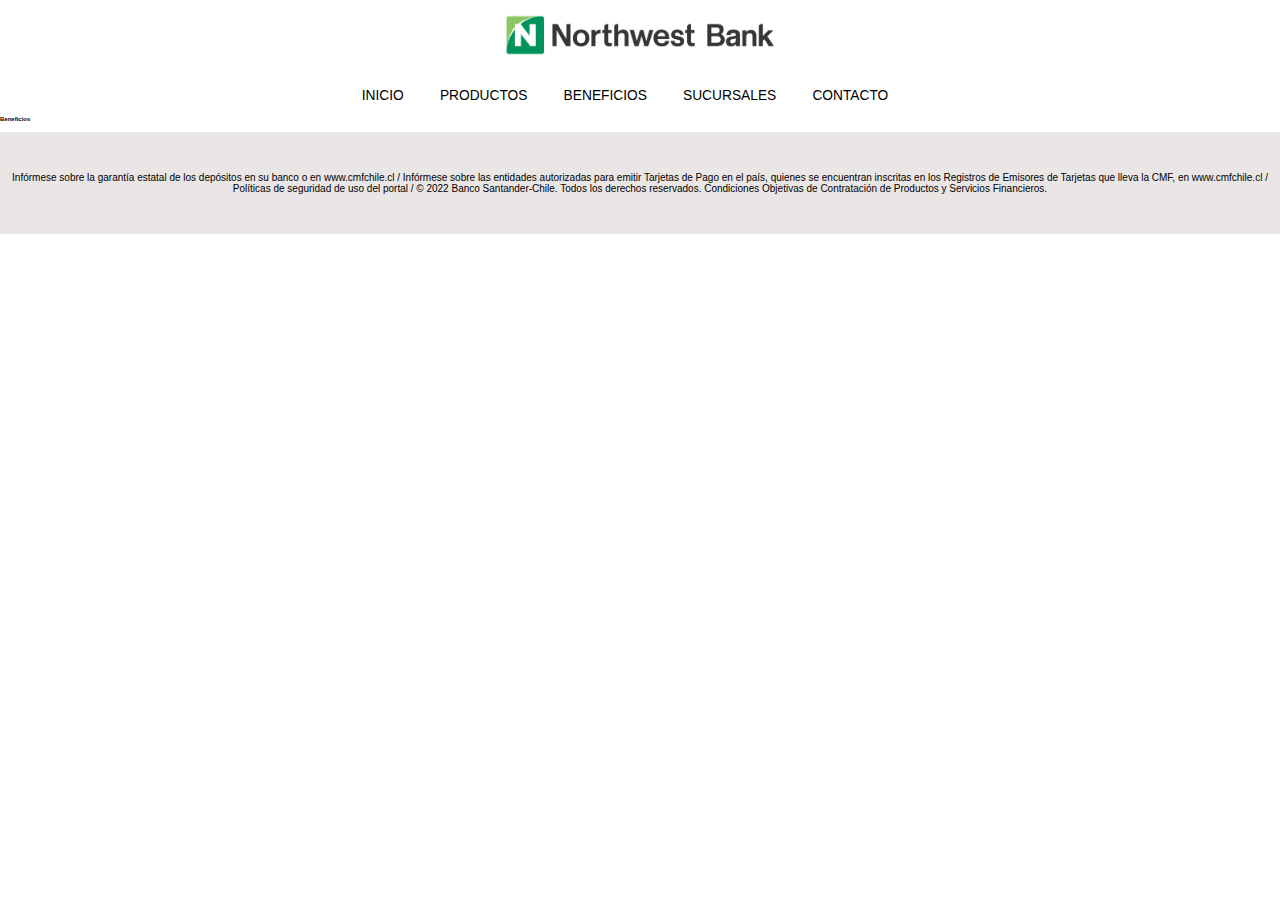
==== pages/beneficios.html @ 35f35f5a "Versión primera entrega" ====
<!DOCTYPE html>
<html lang="en">
<head>
    <meta charset="UTF-8">
    <meta http-equiv="X-UA-Compatible" content="IE=edge">
    <meta name="viewport" content="width=device-width, initial-scale=1.0">
    <title>Beneficios</title>
    <link rel="stylesheet" href="../css/style.css">
    <link rel="shortcut icon" href="../img/icono.png" type="logo">
</head>
<body>
    <a href="beneficios.html">
        <img src="../img/Logo.webp" alt="Logo" class="logo">
    </a>
    <nav>
        <ul class="menu__nav">
            <li>
                <a href="../index.html" class="color">Inicio</a>
            </li>
            
            <li>
                <a href="productos.html" class="color">Productos</a>
            </li>
            <li>
                <a href="beneficios.html" class="color">Beneficios</a>
            </li>
            <li>
                <a href="sucursales.html" class="color">Sucursales</a>
            </li>
            <li>
                <a href="contacto.html" class="color">Contacto</a>
            </li>
        </ul>
    </nav>
    <header>
       
    </header>
    <section>
        <h1>Beneficios</h1>
    </section>
    <footer>
        <p class="terminos">Infórmese sobre la garantía estatal de los depósitos en su banco o en www.cmfchile.cl / Infórmese sobre las entidades autorizadas para emitir Tarjetas de Pago en el país, quienes se encuentran inscritas en los Registros de Emisores de Tarjetas que lleva la CMF, en www.cmfchile.cl / Políticas de seguridad de uso del portal / © 2022 Banco Santander-Chile. Todos los derechos reservados. Condiciones Objetivas de Contratación de Productos y Servicios Financieros. </p>
      </footer>
</body>
</html>
---- css/style.css ----
*{
  margin: 0;  
  padding:0;
  font-family: Arial,sans-serif;
  font-size: 62.5%; /*para buen funcionamiento de los navegadores*/
}


a {
    text-decoration: none;
}

.logo{
    width: 300px;
    display: block;
    margin: 0rem auto;
    padding-top: 1rem;
}

header{
    position: fixed;
    top: 0;
    width: 100%;
    z-index: 1;
    background-color:white;
}

.img2{
    width: 100%;
    height: 500px;
    background-size:cover;
    margin-top: 9rem;
}

.menu__nav {
    text-align: center;
    margin-top: 2rem;
    margin-bottom: 1rem;
}

.menu__nav li {
    display: inline;
    margin-right: 3rem;
    margin-top: 20rem;
    text-transform: uppercase;
    font-size: 22px;
}

nav ul li a {
    color:black
}

li.active, li:hover
{
border-bottom: solid 2px;
padding-bottom: 4px;
transition: .5s;
}

nav{
    margin-top: 1rem;
    
}

#productos{
    margin-top: 70px;
    display: flex;
    }

    .card:hover{
        width: 320px;
        height: 370px;
        border-radius: 12px;
        box-shadow: 1px 5px 24px #666666;
    }

.boton{
    color: black;
}

#banners{
    margin-top: 70px;
    display: flex;

}


.card{
    background-color:#f2efef;
    padding-top: 2rem;
    padding-right: 3rem;
    padding-bottom: 4rem;
    padding-left: 3rem;
    margin-top: 0rem;
    margin-left: 7rem;
    margin-right: 2rem;
    width: 300px;
    height: 350px;
    border-radius: 12px;
    font-size: 27px;
}

.card1{
   background-color:rgb(240, 236, 236);
    padding-top: 2rem;
    padding-right: 7rem;
    padding-bottom: 5rem;
    padding-left: 3rem;
    
    margin-left: 3rem;
    margin-right: 0rem;
    height: 240px;
    margin-bottom: 8rem;
    margin-top: 4rem;
}

.card2{
    background-color:white;
    padding-top: 4rem;
    padding-right: 3rem;
    padding-bottom: 4rem;
    padding-left: 5rem;
    
    margin-left: 0rem;
    margin-right: 2rem;
    height: 208px;
    margin-bottom: 8rem;
    margin-top: 4rem;
    background-color: rgb(240, 236, 236); 
    padding-top: 50px;
    padding-bottom: 52px;
}

.card__descripcion{
    margin: 1rem 0;
    margin-bottom: 3rem;
    font-family: sans-serif;
    font-size: 15px;
}

.card__imagen{
    width: 300px;
    max-width: 100%;
    margin-top: 1rem;
}

.card__imagen1{
    width: 640px;
    height: 260px;
    max-width: 100%;
    margin-top: 6px;
    margin-left: 3rem;
    border-radius: 12px;
    margin-bottom: 0rem;
}

.card__descripcion1{
    margin-top: 3rem;
    margin-bottom: 2rem;
    font-weight: 100;
    font-size: 35px;
    text-align:center;
    font-family: sans-serif;
    color:black
}

.terminos{
    margin-top: 1rem;
    margin-left: 0rem;
    margin-bottom: 0rem;
    text-align: center;
    font-size: 10px;
    background-color: rgb(234, 230, 230); 
    padding-top: 4rem;
    padding-bottom: 4rem;
}

.logo1{
    margin-top: 7rem;
}

/*CSS Contacto*/

.titulo{
    margin-top: 3rem;
    margin-bottom: 1rem;
    font-weight: 100;
    font-size: 35px;
    text-align:center;
    font-family: sans-serif;
    color:black
}
    .formulario{
    font-family: sans-serif;
      border-radius: 28px;
      padding: 4rem;
      margin-top: 3rem;
      margin-right: 28rem;
      margin-left: 28rem;
      font-family: sans-serif;
      margin-bottom: 8rem;
      box-shadow: 6px 5px 24px #666666;
      padding-left: 3rem;
      padding-top: 3rem;
    }
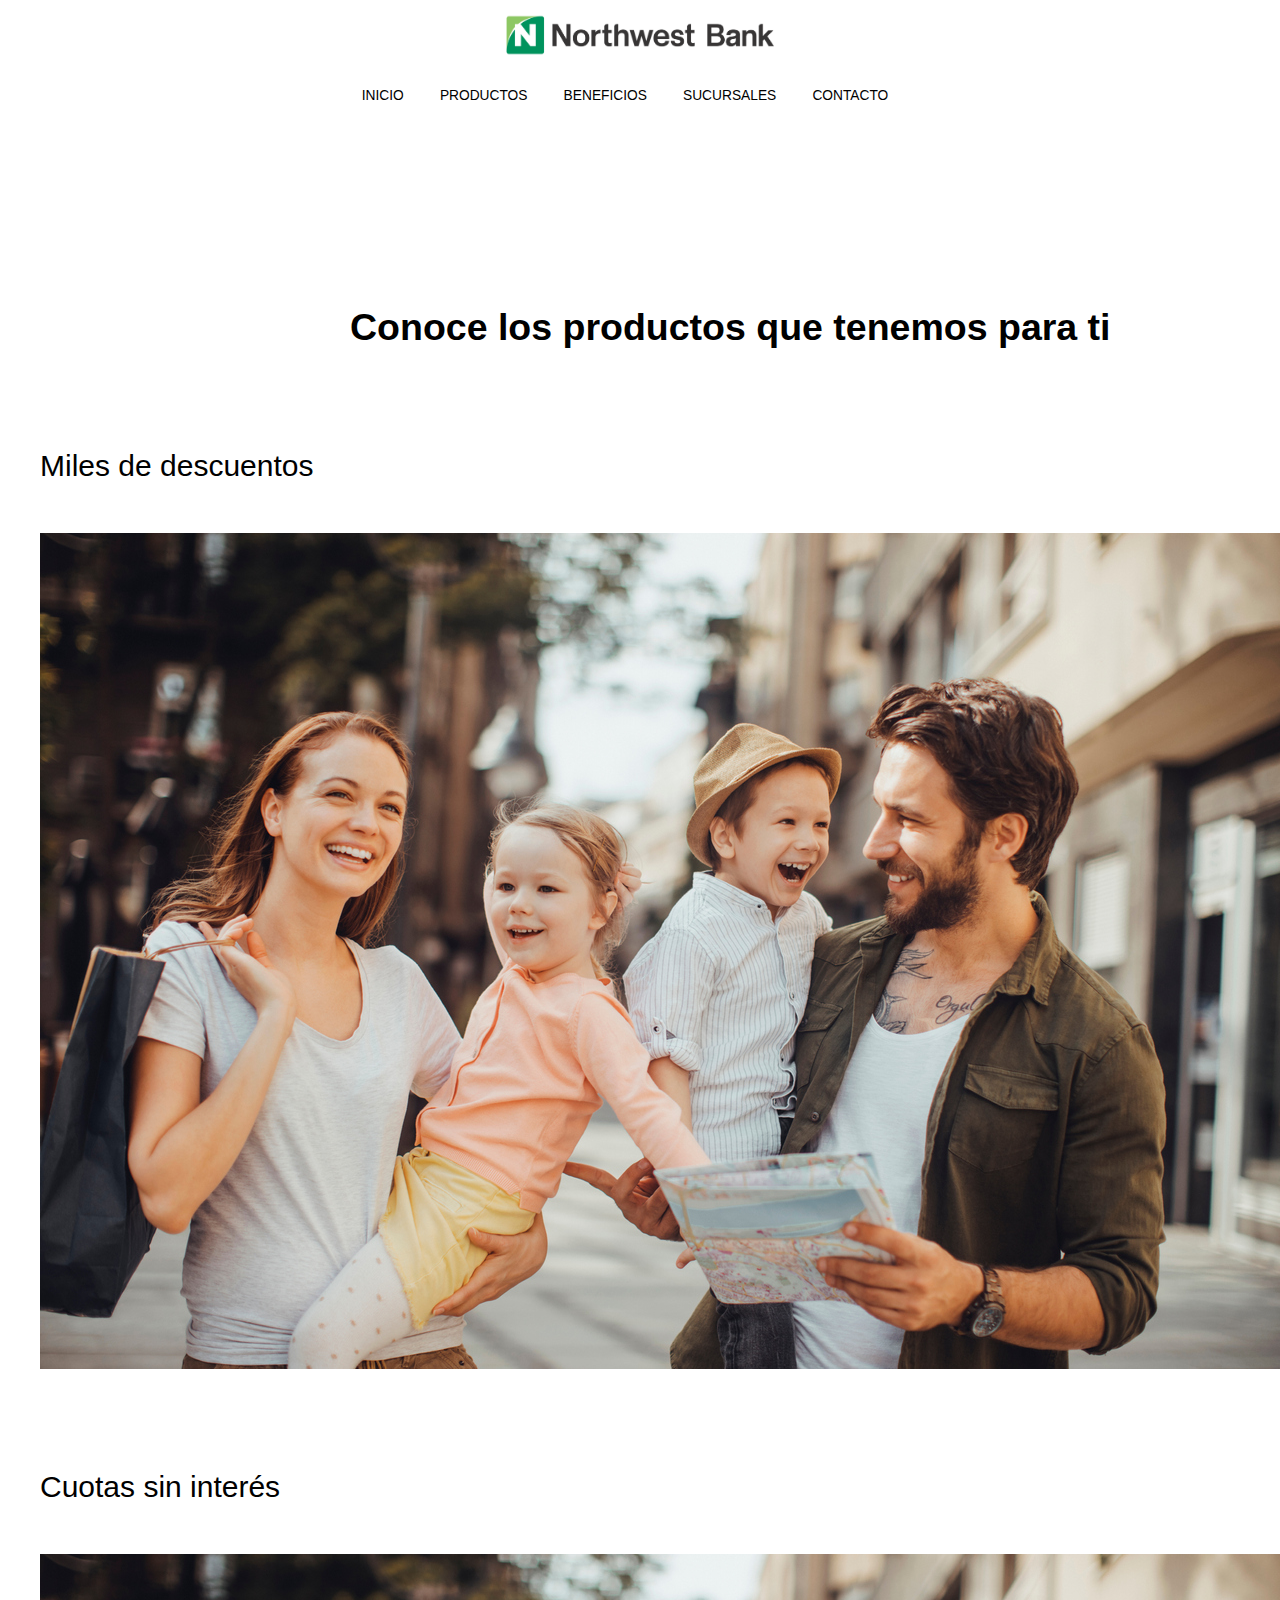
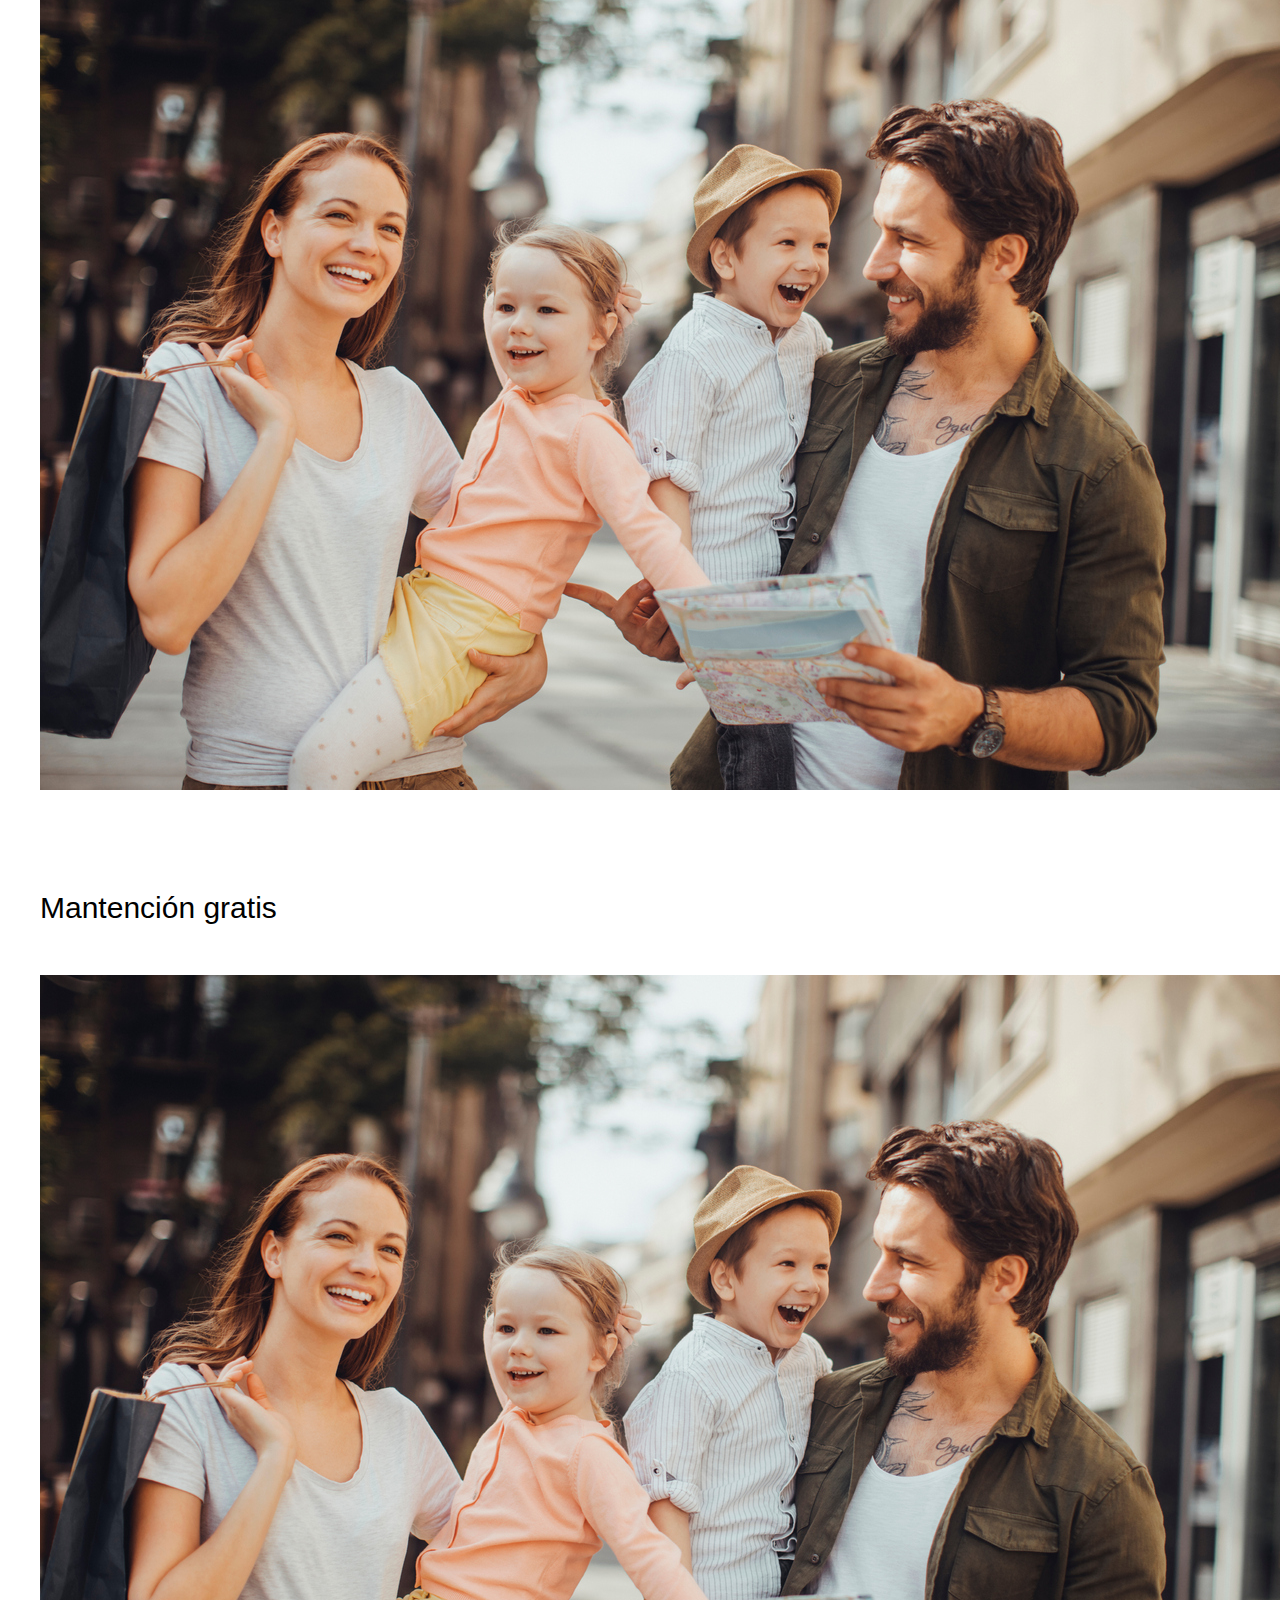
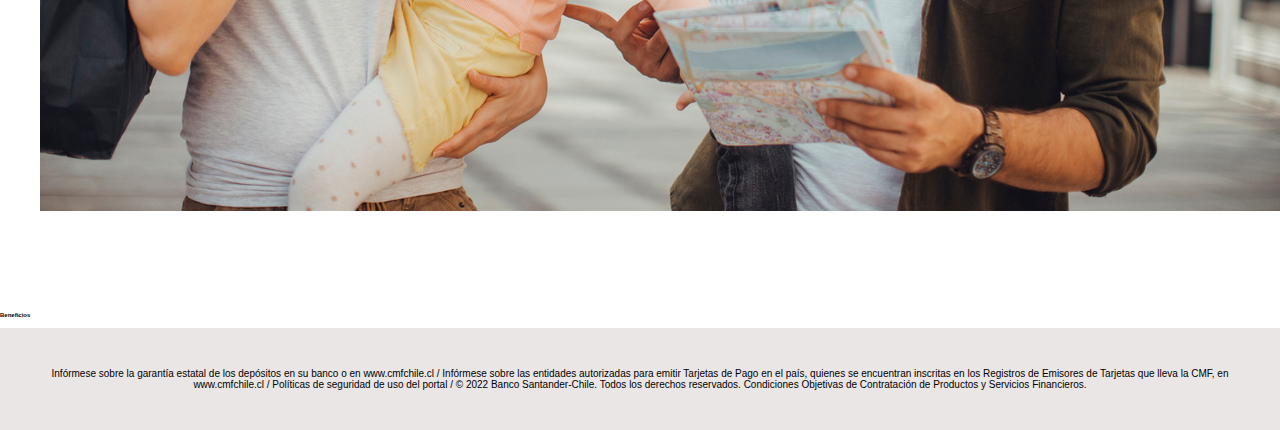
==== commit a13ee944: "Segunda entrega" ====
--- a/pages/beneficios.html
+++ b/pages/beneficios.html
@@ -17,7 +17,7 @@
             <li>
                 <a href="../index.html" class="color">Inicio</a>
             </li>
-            
+
             <li>
                 <a href="productos.html" class="color">Productos</a>
             </li>
@@ -35,6 +35,32 @@
     <header>
        
     </header>
+    <div class="tituloproducto">
+        <h1>Conoce los productos que tenemos para ti</h1>
+    </div>
+
+
+
+
+    <section id="productos1">
+        <div class= "padre-cards-productos">
+            <div class="card3">
+            <h4 class="card__titulo3"> Miles de descuentos </h4>
+            <img class="card__imagen3" src="../img/1.jpg">
+          </div>
+          <div class="card3">
+            <h4 class="card__titulo3"> Cuotas sin interés </h4>
+            <img class="card__imagen3" src="../img/1.jpg" alt="Descuento en bencia">
+          </div>
+          <div class="card3">
+            <h4 class="card__titulo3"> Mantención gratis </h4>
+            <img class="card__imagen3" src="../img/1.jpg" alt="Cuotas sin interés">
+    
+          </div>
+          
+    </div>
+    
+    </section>
     <section>
         <h1>Beneficios</h1>
     </section>
--- a/css/style.css
+++ b/css/style.css
@@ -2,7 +2,7 @@
   margin: 0;  
   padding:0;
   font-family: Arial,sans-serif;
-  font-size: 62.5%; /*para buen funcionamiento de los navegadores*/
+  font-size: 62.5%; para buen funcionamiento de los navegadores*/
 }
 
 
@@ -16,7 +16,6 @@
     margin: 0rem auto;
     padding-top: 1rem;
 }
-
 header{
     position: fixed;
     top: 0;
@@ -25,17 +24,40 @@
     background-color:white;
 }
 
+
+
+
 .img2{
-    width: 100%;
-    height: 500px;
-    background-size:cover;
-    margin-top: 9rem;
+        margin-top: 15rem;
+        width: 100%;
+        height: 350px;
+        width: 600px;
+}
+
+@media (min-width: 768px){
+    .img2{
+        width: 100%;
+        height: 650px;
+        background-size:cover;
+        margin-top: 14rem;
+    }
+}
+
+@media (min-width: 1024px){
+    .img2{
+        width: 100%;
+        height: 550px;
+        background-size:cover;
+        margin-top: 14rem;
+    }
 }
 
 .menu__nav {
     text-align: center;
     margin-top: 2rem;
     margin-bottom: 1rem;
+    margin-bottom: 4rem;
+ 
 }
 
 .menu__nav li {
@@ -46,6 +68,7 @@
     font-size: 22px;
 }
 
+
 nav ul li a {
     color:black
 }
@@ -63,42 +86,58 @@
 }
 
 #productos{
-    margin-top: 70px;
+    margin-top: 100px;
     display: flex;
+    flex-direction: column;
+    align-items: center;
+   
     }
 
     .card:hover{
-        width: 320px;
-        height: 370px;
+        width: 120px;
+        height: 470px;
         border-radius: 12px;
         box-shadow: 1px 5px 24px #666666;
     }
 
 .boton{
     color: black;
+    margin-left: -4rem;
+    margin-top: 0rem;
+    margin-right: -27rem;
+    font-family: sans-serif;
+
+
 }
 
 #banners{
-    margin-top: 70px;
+    margin-top: 100px;
     display: flex;
+    flex-direction: column;
+    align-items: center;
+    
 
 }
 
 
 .card{
-    background-color:#f2efef;
-    padding-top: 2rem;
-    padding-right: 3rem;
-    padding-bottom: 4rem;
-    padding-left: 3rem;
-    margin-top: 0rem;
-    margin-left: 7rem;
-    margin-right: 2rem;
-    width: 300px;
-    height: 350px;
+    background-color:bisque;
+    padding-top: 10rem;
+    padding-right: 30rem;
+    padding-bottom: 7rem;
+    padding-left: 10rem;
+    margin-top: 6rem;
+    margin-left: -2rem;
+    margin-right: 4rem;
+    width: 100px;
+    height: 430px;
     border-radius: 12px;
     font-size: 27px;
-}
+    
+
+}
+
+
 
 .card1{
    background-color:rgb(240, 236, 236);
@@ -106,12 +145,28 @@
     padding-right: 7rem;
     padding-bottom: 5rem;
     padding-left: 3rem;
-    
-    margin-left: 3rem;
+    margin-left: 0rem;
     margin-right: 0rem;
     height: 240px;
     margin-bottom: 8rem;
-    margin-top: 4rem;
+    margin-top: -2rem;
+}
+
+
+@media (min-width: 768px){
+    .card1{
+    background-color:rgb(240, 236, 236);
+    padding-top: 4rem;
+    padding-right: 72rem;
+    padding-bottom: 5rem;
+    padding-left: 72rem;
+    margin-left: -100rem;
+    margin-right: 0rem;
+    height: 340px;
+    margin-bottom: 8rem;
+    margin-top: 10rem;
+
+    }
 }
 
 .card2{
@@ -122,46 +177,112 @@
     padding-left: 5rem;
     
     margin-left: 0rem;
-    margin-right: 2rem;
+    margin-right: 0rem;
     height: 208px;
     margin-bottom: 8rem;
-    margin-top: 4rem;
+    margin-top: 0rem;
     background-color: rgb(240, 236, 236); 
     padding-top: 50px;
     padding-bottom: 52px;
 }
 
+@media (min-width: 768px){
+    .card2{
+        background-color:white;
+        padding-top: 20rem;
+        padding-right:165rem;
+        padding-bottom: -2rem;
+        padding-left: 170rem;
+        
+        margin-left: 0rem;
+        margin-right: 20rem;
+        height: 208px;
+        margin-bottom: 8rem;
+        margin-top: -10rem;
+        background-color: rgb(240, 236, 236); 
+        padding-top: 50px;
+        padding-bottom: 30px;
+
+    }
+}
+
+
 .card__descripcion{
-    margin: 1rem 0;
+    margin-left: -4.3rem;
+    margin-right: -27rem;
     margin-bottom: 3rem;
     font-family: sans-serif;
     font-size: 15px;
+    margin-top: 2rem;
 }
 
 .card__imagen{
-    width: 300px;
-    max-width: 100%;
-    margin-top: 1rem;
-}
+    width: 280px;
+    margin-top: 1rem;
+    margin right: 5rem;
+    margin-left: -4rem;
+}
+
+.card__titulo{
+    margin-top: -7rem;
+    margin-left: -10rem;
+    padding-left: 5.7rem;
+    margin-bottom: 1rem;
+    margin-right: -27rem;
+}
+
 
 .card__imagen1{
-    width: 640px;
+    width: 440px;
     height: 260px;
     max-width: 100%;
-    margin-top: 6px;
+    margin-top: 8px;
     margin-left: 3rem;
     border-radius: 12px;
     margin-bottom: 0rem;
 }
 
+@media (min-width: 768px){
+    .card__imagen1{
+    width: 440px;
+    height: 260px;
+    max-width: 100%;
+    margin-top: 2rem;
+    margin-left: 80rem;
+    border-radius: 12px;
+    margin-bottom: 0rem;
+
+    }
+}
+
+
 .card__descripcion1{
-    margin-top: 3rem;
+    margin-top: 1rem;
     margin-bottom: 2rem;
     font-weight: 100;
-    font-size: 35px;
+    font-size: 20px;
     text-align:center;
+    margin-left: -2rem;
+    margin-right: -1rem;
     font-family: sans-serif;
     color:black
+}
+
+@media (min-width: 768px){
+    .card__descripcion1{
+        margin-top: 1rem;
+        margin-bottom: 2rem;
+        font-weight: 100;
+        margin-left: -40rem;
+        margin-right: -55rem;
+        font-size: 20px;
+        text-align:center;
+        font-family: sans-serif;
+        color:black;
+    
+        margin-top: 2rem;
+        margin-left: -40rem;
+    }
 }
 
 .terminos{
@@ -173,33 +294,165 @@
     background-color: rgb(234, 230, 230); 
     padding-top: 4rem;
     padding-bottom: 4rem;
+    padding-left: 2rem;
+    padding-right: 2rem;
 }
 
 .logo1{
     margin-top: 7rem;
 }
 
+.padre-cards{
+    display: flex;
+    flex-direction: column;
+    align-items: center;
+    flex-wrap: wrap;
+    justify-content: center;
+    align-content: center;
+    margin-left: 3rem;
+}
+
+@media (min-width: 768px){
+    .padre-cards{
+    flex-direction:row;
+    margin-left: 7rem;
+    flex-wrap: nowrap;
+    justify-content: center;
+    align-content: center;
+
+    }
+}
+
+
 /*CSS Contacto*/
 
 .titulo{
-    margin-top: 3rem;
-    margin-bottom: 1rem;
+    margin-top: 5rem;
+    margin-bottom: -10rem;
     font-weight: 100;
-    font-size: 35px;
+    font-size: 28px;
     text-align:center;
     font-family: sans-serif;
     color:black
 }
+
+@media (min-width: 768px){
+    .titulo{
+     font-size: 35px;
+     margin-top: 8rem;
+     margin-bottom: -8rem;
+     
+  
+    }
+}
+
     .formulario{
     font-family: sans-serif;
       border-radius: 28px;
-      padding: 4rem;
-      margin-top: 3rem;
+      padding:30rem;
+      font-size: 5rem;
+      margin-top: 10rem;
       margin-right: 28rem;
-      margin-left: 28rem;
+      margin-left: 30rem;
       font-family: sans-serif;
-      margin-bottom: 8rem;
+      margin-bottom: 20rem;
       box-shadow: 6px 5px 24px #666666;
-      padding-left: 3rem;
+      padding-left: 30rem;
       padding-top: 3rem;
-    }
+
+    }
+
+    .nombre1{
+        margin-bottom: 0rem;
+        margin-bottom: -8rem;
+    
+    }
+    .apellido1{
+        margin-bottom: 0rem;
+        margin-bottom: -8rem;
+    
+    }
+
+    .telefono1{
+        margin-bottom: 0rem;
+        margin-bottom: -8rem;
+    
+    }
+    .correo1{
+        margin-bottom: 0rem;
+        margin-bottom: -8rem;
+    
+    }
+    
+
+    .img3{
+
+    }
+
+    /*Productos*/
+
+    #productos1{
+        margin-top: 100px;
+        display: flex;
+        flex-direction: column;
+        align-items: center;
+    }
+
+    #productos2{
+        margin-top: 100px;
+        display: flex;
+        flex-direction: column;
+        align-items: center;
+    }
+
+  .padre-cards-productos{
+    margin-bottom: 10rem;
+    padding-top: 10rem;
+  }
+
+  .tituloproducto{
+    margin-top: 20rem;
+    font-size: 60px;
+    margin-left: 35rem;
+    margin-bottom: -20rem;
+  }
+
+  .card3{
+    width: 280px;
+    margin-top: 1rem;
+    margin right: 5rem;
+    margin-left: -60rem;
+    
+  }
+
+
+  .card__titulo3{
+    margin-bottom: 5rem;
+    font-size: 30px;
+    margin-bottom: 5rem;
+    font-weight: 100;
+    margin-top: 10rem;
+   
+
+    
+  }
+
+
+/*Sucursales*/
+
+.titulo-sucursal{
+    font-size: 7rem;
+    align-content: center;
+    margin-top: 10rem;
+    margin-bottom: 5rem;
+    margin-left: 65rem;
+
+}
+
+.mapa{
+    margin-top: 1rem;
+    margin-bottom: 20rem;
+    margin-left: 38rem;
+    
+
+}
